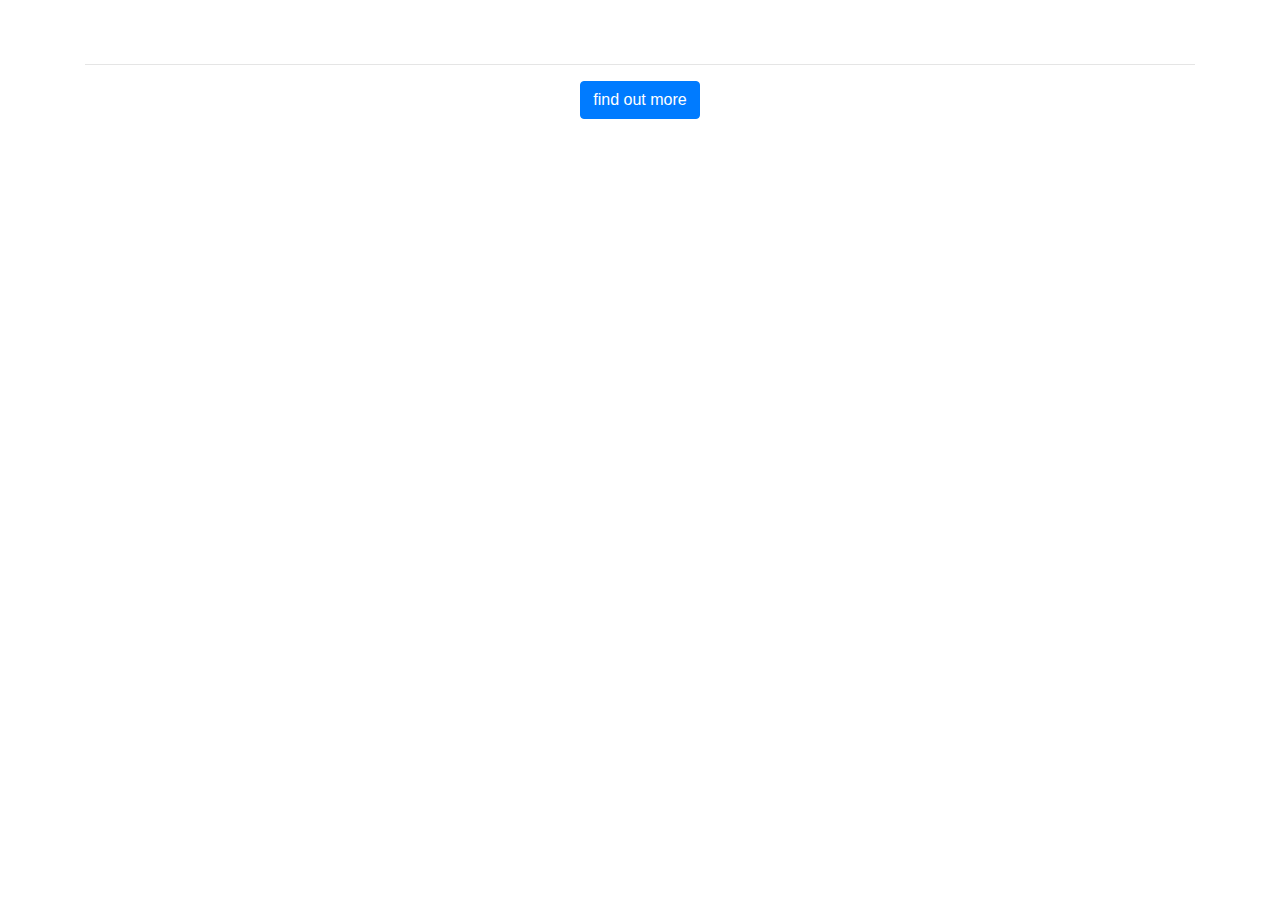
==== index.html @ 075df3bb "Update and rename 8.1 index.html.html to index.html" ====
<!DOCTYPE html>
<html>

<head>
  <title>Startup</title>

  <!-- Google Fonts -->
  <link href="https://fonts.googleapis.com/css?family=Montserrat" rel="stylesheet">

  <!-- Bootstrap CSS from a CDN. This way you don't have to include the bootstrap file yourself -->
  <link rel="stylesheet" href="https://maxcdn.bootstrapcdn.com/bootstrap/4.0.0/css/bootstrap.min.css" integrity="sha384-Gn5384xqQ1aoWXA+058RXPxPg6fy4IWvTNh0E263XmFcJlSAwiGgFAW/dAiS6JXm"
    crossorigin="anonymous">

  <!-- My own stylesheet -->
  <link href="style.css" rel="stylesheet">
</head>

<body>
  <header class="startup text-center text-white d-flex">
    <div class="container my-auto">
      <div class="row">
        <div class="col-lg-12 my-auto">
          <h1 class="text-uppercase faded">
            <strong>the biggest startup event of the year</strong>
          </h1>
          <hr>
        </div>
        <div class="col-lg-12 my-auto">
          <!-- Begin Mailchimp Signup Form -->
          <link href="//cdn-images.mailchimp.com/embedcode/slim-10_7.css" rel="stylesheet" type="text/css">
          <style type="text/css">
            #mc_embed_signup {

              clear: left;
              font: 14px Helvetica, Arial, sans-serif;
            }

            /* Add your own Mailchimp form style overrides in your site stylesheet or in this style block.
	   We recommend moving this block and the preceding CSS link to the HEAD of your HTML file. */
          </style>
          <div id="mc_embed_signup">
            <form action="https://coolwebsite.us5.list-manage.com/subscribe/post?u=a8812bea50496a27efe35b26e&amp;id=40198d618e" method="post"
              id="mc-embedded-subscribe-form" name="mc-embedded-subscribe-form" class="validate" target="_blank" novalidate>
              <div id="mc_embed_signup_scroll">


                <!-- real people should not fill this in and expect good things - do not remove this or risk form bot signups-->
                <div style="position: absolute; left: -5000px;" aria-hidden="true">
                  <input type="text" name="b_a8812bea50496a27efe35b26e_40198d618e" tabindex="-1" value="">
                </div>
                <div class="clear">
                  <input class="btn btn-primary btn-xl" type="submit" value="find out more" name="subscribe" id="mc-embedded-subscribe" class="button">
                </div>
              </div>
            </form>
          </div>

          <!--End mc_embed_signup-->

        </div>
      </div>
    </div>
  </header>

</body>

</html>
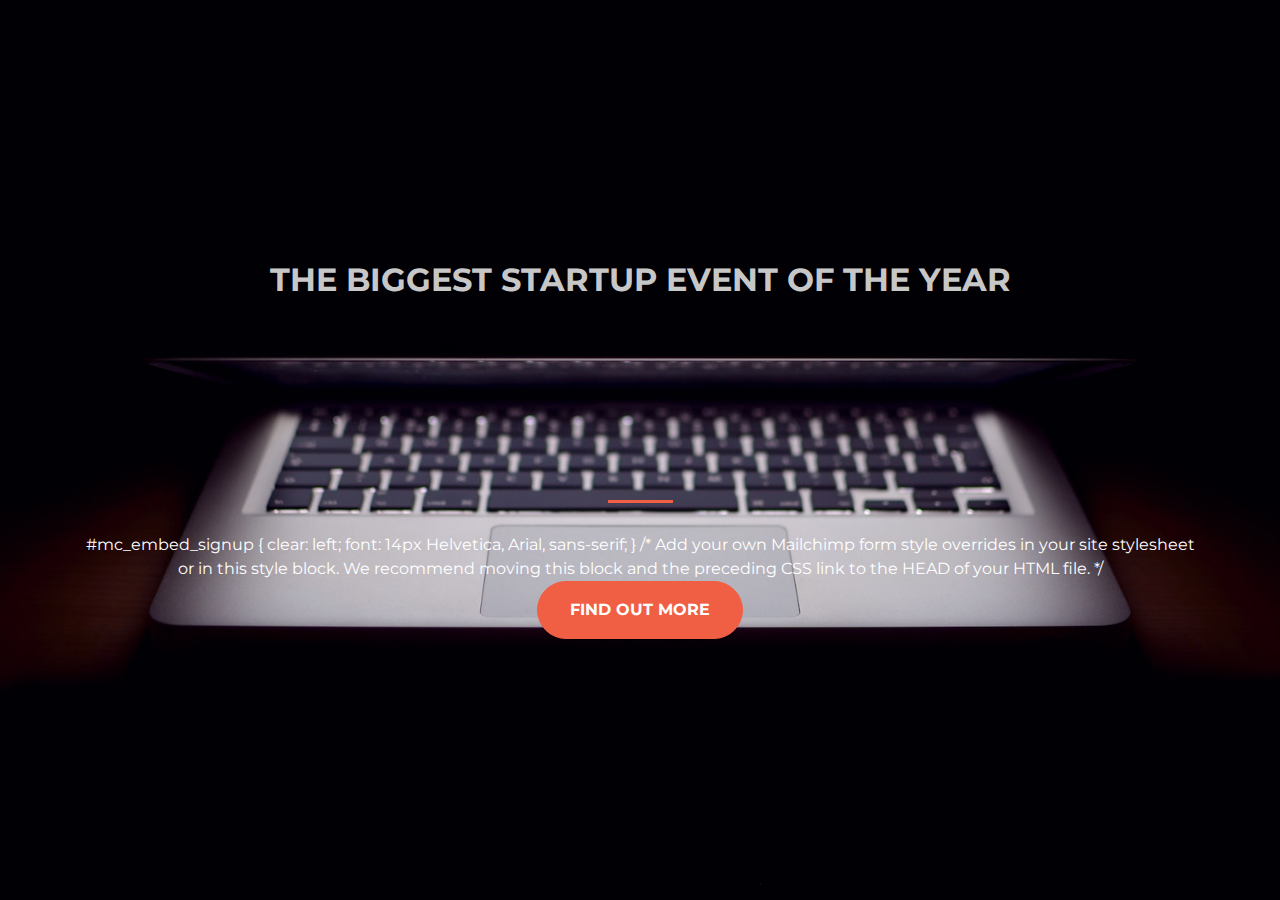
==== commit 20132f73: "Update index.html" ====
--- a/index.html
+++ b/index.html
@@ -27,8 +27,6 @@
         </div>
         <div class="col-lg-12 my-auto">
           <!-- Begin Mailchimp Signup Form -->
-          <link href="//cdn-images.mailchimp.com/embedcode/slim-10_7.css" rel="stylesheet" type="text/css">
-          <style type="text/css">
             #mc_embed_signup {
 
               clear: left;
--- a/style.css
+++ b/style.css
@@ -0,0 +1,59 @@
+
+body,
+html {
+  width: 100%;
+  height: 100%; 
+}
+
+body {
+  font-family: 'Montserrat', sans-serif;
+}
+
+hr {
+  max-width: 65px;
+  border-width: 3px;
+  border-color: #F05F44; 
+}
+
+.faded {
+  color: rgba(255, 255, 255, 0.8); 
+}
+
+header.startup {
+  background-position: center;
+  background-image: url("header.jpg");
+  background-size: cover;
+  height: 100%;
+}
+
+header.startup hr {
+  margin-top: 200px;
+  margin-bottom: 30px; 
+}
+
+header.startup h1 {
+  font-size: 2rem; 
+}
+
+.btn {
+  font-weight: 700;
+  text-transform: uppercase;
+  border-radius: 300px;
+  font-family: 'Montserrat', sans-serif;
+}
+
+.btn-xl {
+  padding: 1rem 2rem; 
+}
+
+.btn-primary {
+  background-color: #F05F44;
+  border-color: #F05F44; }
+
+.btn-primary:hover {
+  background-color: #ee4b08;
+  border-color: #ee4b08;
+  border-width: 5px;
+  cursor: pointer;
+}
+  
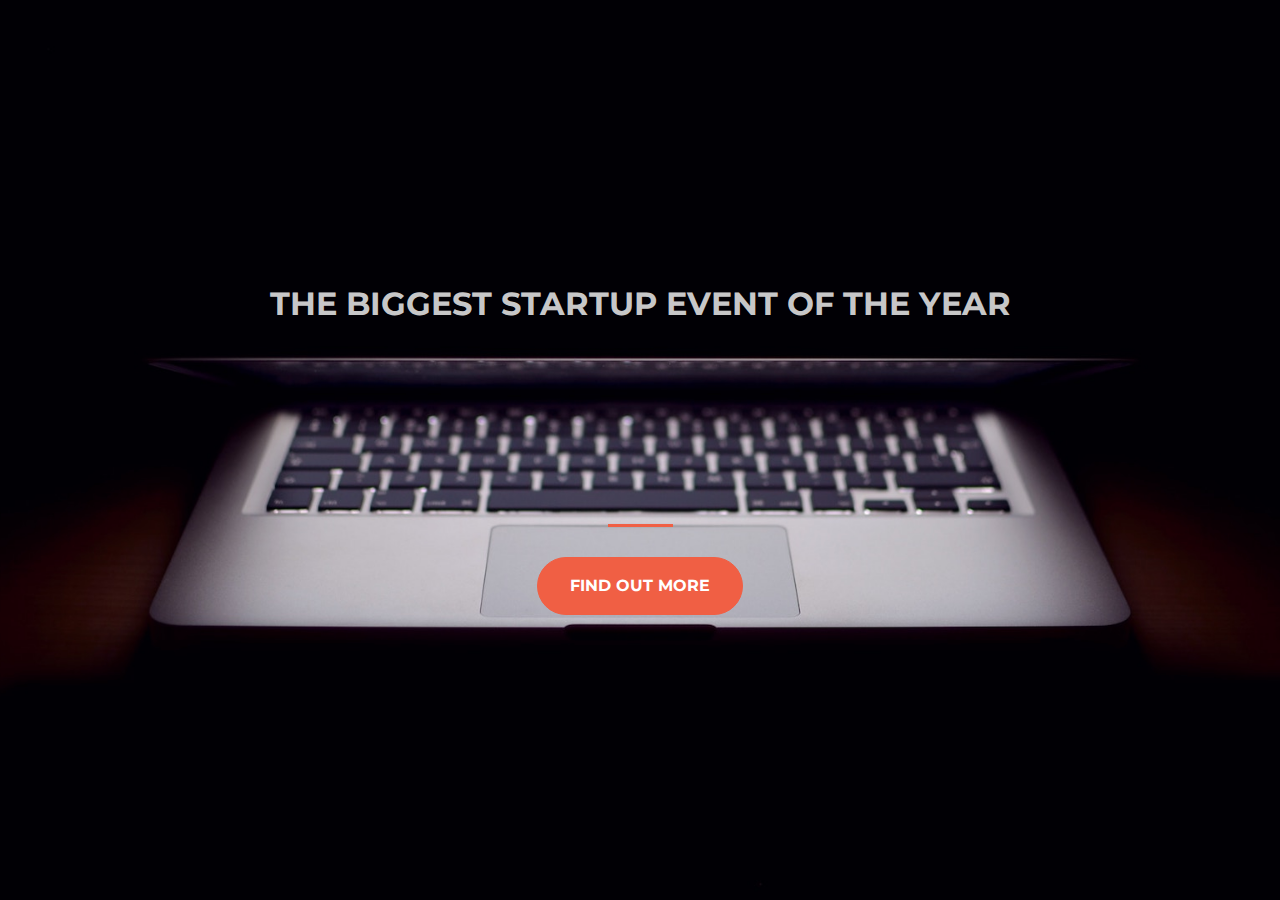
==== commit 36bbe61b: "Update index.html" ====
--- a/index.html
+++ b/index.html
@@ -27,15 +27,7 @@
         </div>
         <div class="col-lg-12 my-auto">
           <!-- Begin Mailchimp Signup Form -->
-            #mc_embed_signup {
-
-              clear: left;
-              font: 14px Helvetica, Arial, sans-serif;
-            }
-
-            /* Add your own Mailchimp form style overrides in your site stylesheet or in this style block.
-	   We recommend moving this block and the preceding CSS link to the HEAD of your HTML file. */
-          </style>
+           
           <div id="mc_embed_signup">
             <form action="https://coolwebsite.us5.list-manage.com/subscribe/post?u=a8812bea50496a27efe35b26e&amp;id=40198d618e" method="post"
               id="mc-embedded-subscribe-form" name="mc-embedded-subscribe-form" class="validate" target="_blank" novalidate>
